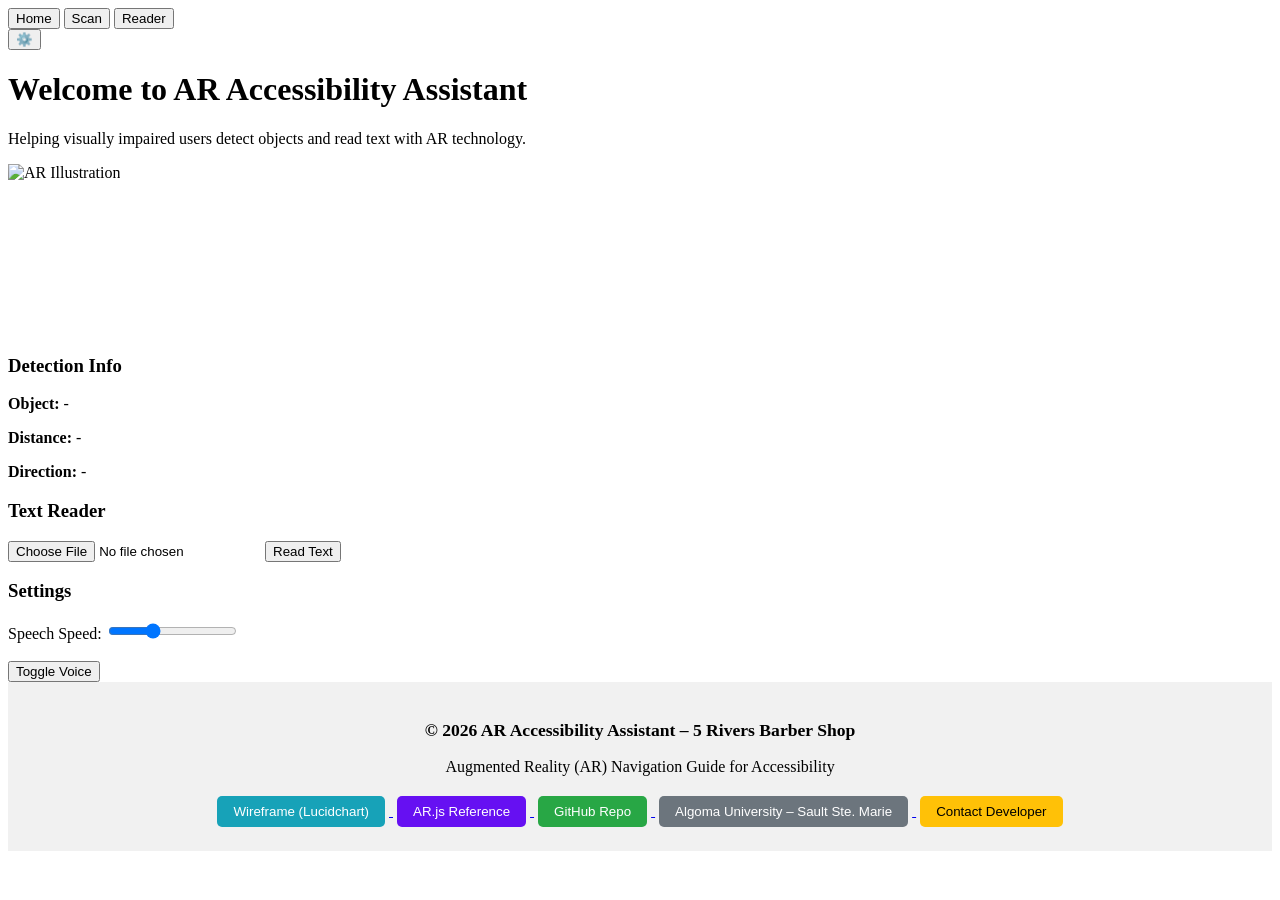
==== index.html @ 2857d57d "Update index file bring uotside" ====
<!DOCTYPE html>
<html lang="en">
<head>
    <meta charset="UTF-8">
    <title>AR Accessibility Assistant</title>
    <link rel="stylesheet" href="style.css">
</head>
<body>

    <!--  NAVBAR -->
    <nav class="navbar">
        <div class="nav-left">
            <button onclick="showPage('home')">Home</button>
            <button onclick="showPage('scan')">Scan</button>
            <button onclick="showPage('reader')">Reader</button>
        </div>
        <div class="nav-right">
            <button onclick="showPage('settings')">⚙️</button>
        </div>
    </nav>

    <!--  HOME PAGE -->
    <div id="home" class="page active">
        <div class="hero">
            <h1>Welcome to AR Accessibility Assistant</h1>
            <p>Helping visually impaired users detect objects and read text with AR technology.</p>
            <img src="ar-icon.png" alt="AR Illustration" class="hero-logo">
        </div>
    </div>

    <!-- SCAN PAGE -->
    <div id="scan" class="page">
        <div class="camera-container">
            <video id="camera" autoplay></video>
        </div>
        <div class="info-panel">
            <h3>Detection Info</h3>
            <p><strong>Object:</strong> <span id="obj">-</span></p>
            <p><strong>Distance:</strong> <span id="dist">-</span></p>
            <p><strong>Direction:</strong> <span id="dir">-</span></p>
        </div>
    </div>

    <!--  READER PAGE -->
    <div id="reader" class="page">
        <h3>Text Reader</h3>
        <input type="file" id="imageUpload">
        <button onclick="readText()">Read Text</button>
        <p id="readerOutput"></p>
    </div>

    <!--  SETTINGS PAGE -->
    <div id="settings" class="page">
        <h3>Settings</h3>
        <label>Speech Speed:</label>
        <input type="range" id="speed" min="0.5" max="2" step="0.1" value="1">
        <br><br>
        <button onclick="toggleVoice()">Toggle Voice</button>
    </div>
    <footer style="background-color:#f1f1f1; padding:20px; text-align:center;">
  <!-- Project name / AR guide first -->
  <p style="font-weight:bold; font-size:1.1em;">© 2026 AR Accessibility Assistant – 5 Rivers Barber Shop</p>
  <p>Augmented Reality (AR) Navigation Guide for Accessibility</p>

  <!-- Buttons for documents and GitHub -->
  <div style="margin-top:12px;">
    <!-- Combined Project Vision & Proposal PDF 
    <a href="documents/project-vision-proposal.pdf" target="_blank">
      <button style="margin:4px; padding:8px 16px; border-radius:5px; cursor:pointer; background-color:#007BFF; color:white; border:none;">Project Vision & Proposal</button>
    </a>à
-->

    <!-- Additional docs if you have them 
    <a href="documents/design-doc.pdf" target="_blank">
      <button style="margin:4px; padding:8px 16px; border-radius:5px; cursor:pointer; background-color:#007BFF; color:white; border:none;">Design Document</button>
    </a>
    -->
     <!-- Wireframe PDF -->
    <a href="https://github.com/Lovekus969/Software-engineering-/blob/main/Project/wireframing/Wireflow_%20Lucidchart.pdf
    " target="_blank">
      <button style="margin:4px; padding:8px 16px; border-radius:5px; cursor:pointer; background-color:#17a2b8; color:white; border:none;">Wireframe (Lucidchart)</button>
    </a>
 <!-- AR Reference -->
    <a href="https://arxiv.org/html/2409.02053v3" target="_blank">
      <button style="margin:4px; padding:8px 16px; border-radius:5px; cursor:pointer; background-color:#6610f2; color:white; border:none;">AR.js Reference</button>
    </a>


    <!-- GitHub Repository -->
    <a href="https://github.com/Lovekus969/Software-engineering-" target="_blank">
      <button style="margin:4px; padding:8px 16px; border-radius:5px; cursor:pointer; background-color:#28a745; color:white; border:none;">GitHub Repo</button>
    </a>

    <!-- Algoma University link -->
    <a href="https://algomau.ca/about/our-campuses-overview/sault-ste-marie/" target="_blank">
      <button style="margin:4px; padding:8px 16px; border-radius:5px; cursor:pointer; background-color:#6c757d; color:white; border:none;">Algoma University – Sault Ste. Marie</button>
    </a>

    <!-- Contact Developer -->
    <a href="mailto:bhavneet01@algomau.ca" target="_blank">
      <button style="margin:4px; padding:8px 16px; border-radius:5px; cursor:pointer; background-color:#ffc107; color:black; border:none;">Contact Developer</button>
    </a>
  </div>
</footer>
    <script src="script.js"></script>
</body>
</html>
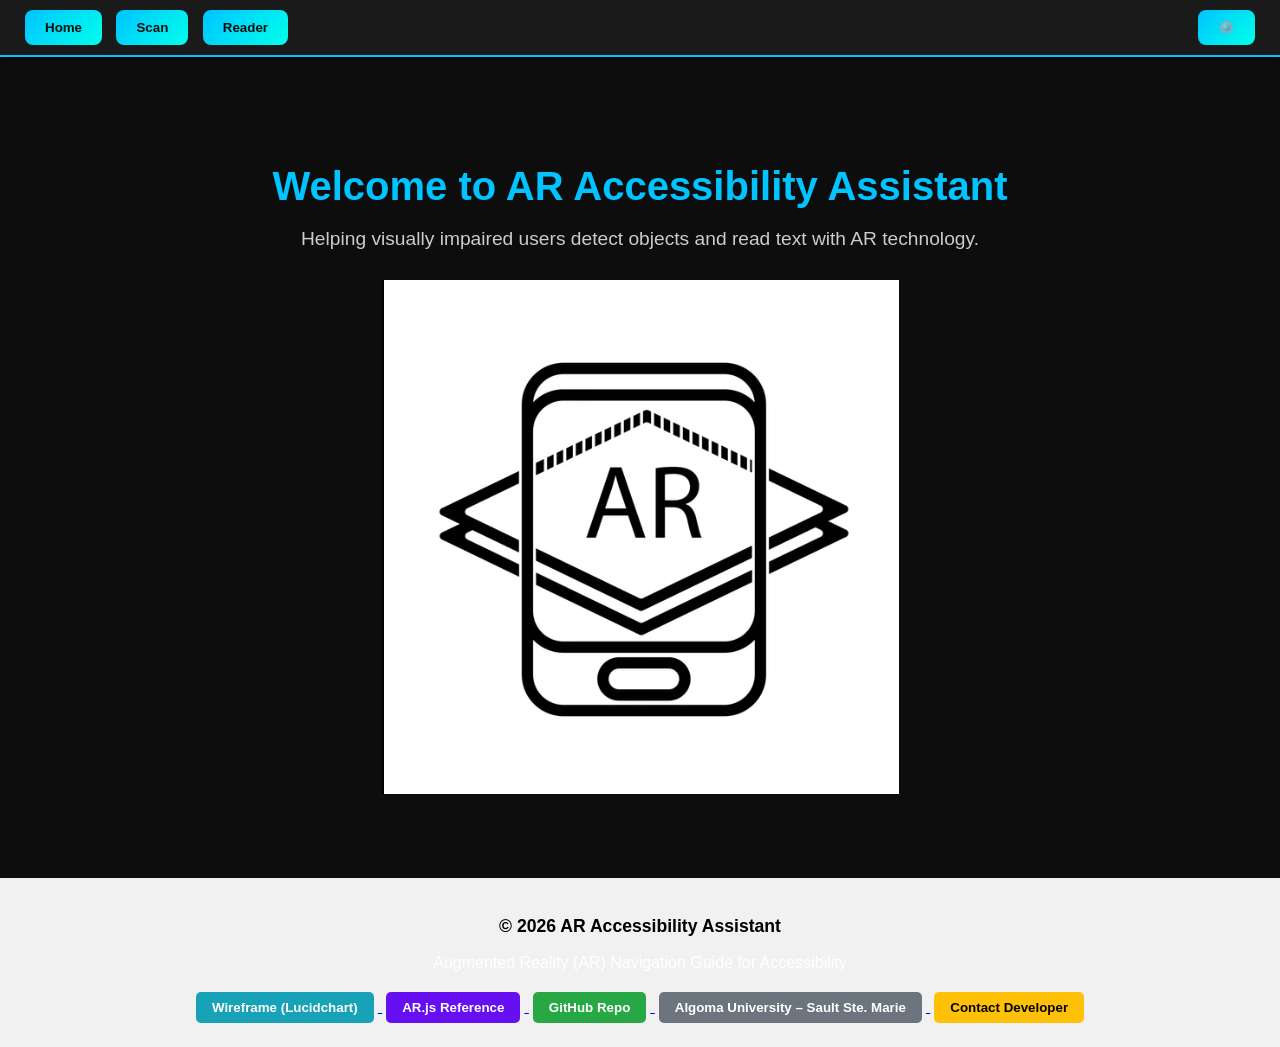
==== commit 3d8e97e7: "Update index.html" ====
--- a/index.html
+++ b/index.html
@@ -59,7 +59,7 @@
     </div>
     <footer style="background-color:#f1f1f1; padding:20px; text-align:center;">
   <!-- Project name / AR guide first -->
-  <p style="font-weight:bold; font-size:1.1em;">© 2026 AR Accessibility Assistant – 5 Rivers Barber Shop</p>
+  <p style="font-weight:bold; font-size:1.1em; color: Black;">© 2026 AR Accessibility Assistant </p>
   <p>Augmented Reality (AR) Navigation Guide for Accessibility</p>
 
   <!-- Buttons for documents and GitHub -->
--- a/style.css
+++ b/style.css
@@ -0,0 +1,133 @@
+
+body {
+    margin: 0;
+    font-family: 'Segoe UI', Arial, sans-serif;
+    background: #0d0d0d;
+    color: white;
+}
+
+/* NAVBAR */
+.navbar {
+    display: flex;
+    justify-content: space-between;
+    align-items: center;
+    background: #1a1a1a;
+    padding: 10px 20px;
+    border-bottom: 2px solid #00c3ff;
+    box-shadow: 0 2px 5px rgba(0,0,0,0.5);
+}
+
+.navbar button {
+    margin: 0 5px;
+    padding: 10px 20px;
+    background: linear-gradient(135deg, #00c3ff, #00ffea);
+    border: none;
+    border-radius: 8px;
+    color: #0d0d0d;
+    font-weight: bold;
+    cursor: pointer;
+    transition: transform 0.2s, box-shadow 0.2s;
+}
+
+.navbar button:hover {
+    transform: scale(1.1);
+    box-shadow: 0 5px 15px rgba(0,195,255,0.5);
+}
+
+/* PAGES */
+.page {
+    display: none;
+    padding: 30px 20px;
+    animation: fadeIn 0.5s;
+}
+
+.active {
+    display: block;
+}
+
+@keyframes fadeIn {
+    from { opacity: 0; }
+    to { opacity: 1; }
+}
+
+/* HERO SECTION */
+.hero {
+    text-align: center;
+    padding: 50px 20px;
+}
+
+.hero h1 {
+    font-size: 2.5rem;
+    color: #00c3ff;
+    margin-bottom: 15px;
+}
+
+.hero p {
+    font-size: 1.2rem;
+    color: #cccccc;
+    margin-bottom: 30px;
+}
+
+.hero-img {
+    width: 200px;
+    height: auto;
+    margin-top: 20px;
+    animation: float 3s ease-in-out infinite;
+}
+
+@keyframes float {
+    0%, 100% { transform: translateY(0); }
+    50% { transform: translateY(-10px); }
+}
+
+/* CAMERA */
+.camera-container {
+    display: flex;
+    justify-content: center;
+    margin-top: 20px;
+}
+
+video {
+    width: 80%;
+    height: 60vh;
+    border-radius: 15px;
+    object-fit: cover;
+    border: 3px solid #00c3ff;
+}
+
+/* INFO PANEL */
+.info-panel {
+    margin-top: 20px;
+    background: #1a1a1a;
+    padding: 20px;
+    border-radius: 15px;
+    box-shadow: 0 5px 15px rgba(0,0,0,0.3);
+}
+
+.info-panel p {
+    font-size: 18px;
+}
+
+/* READER */
+input, button {
+    margin-top: 15px;
+    padding: 10px;
+    border-radius: 8px;
+}
+
+button {
+    background: #00c3ff;
+    border: none;
+    font-weight: bold;
+    cursor: pointer;
+    transition: transform 0.2s;
+}
+
+button:hover {
+    transform: scale(1.05);
+}
+
+/* SETTINGS */
+input[type="range"] {
+    width: 250px;
+}
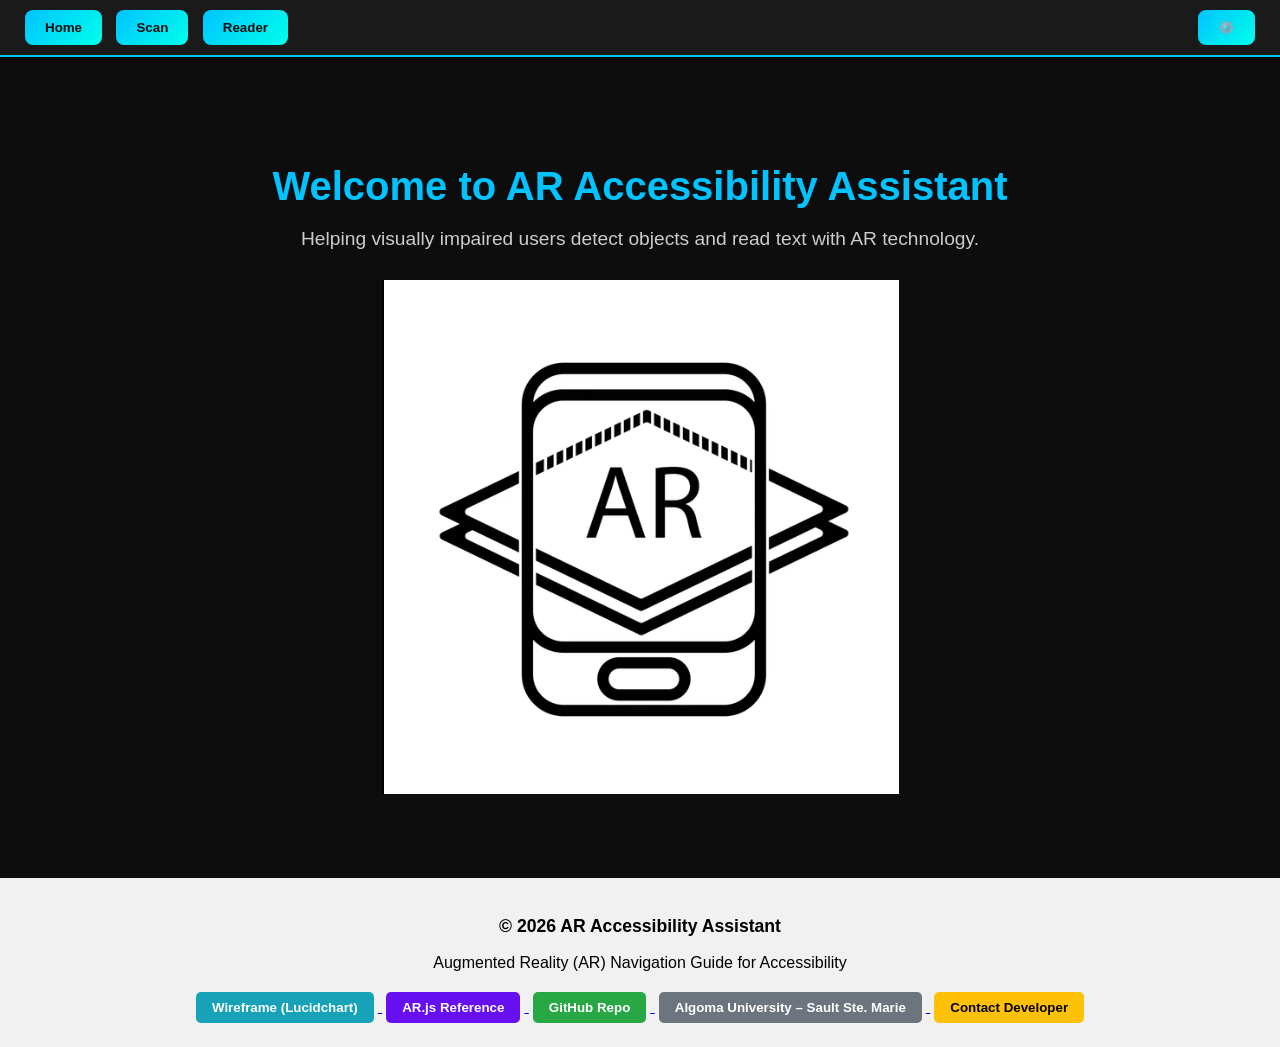
==== commit 4d1624eb: "Update footer text style in index.html" ====
--- a/index.html
+++ b/index.html
@@ -60,7 +60,7 @@
     <footer style="background-color:#f1f1f1; padding:20px; text-align:center;">
   <!-- Project name / AR guide first -->
   <p style="font-weight:bold; font-size:1.1em; color: Black;">© 2026 AR Accessibility Assistant </p>
-  <p>Augmented Reality (AR) Navigation Guide for Accessibility</p>
+  <p style= " color: Black;">Augmented Reality (AR) Navigation Guide for Accessibility</p>
 
   <!-- Buttons for documents and GitHub -->
   <div style="margin-top:12px;">
